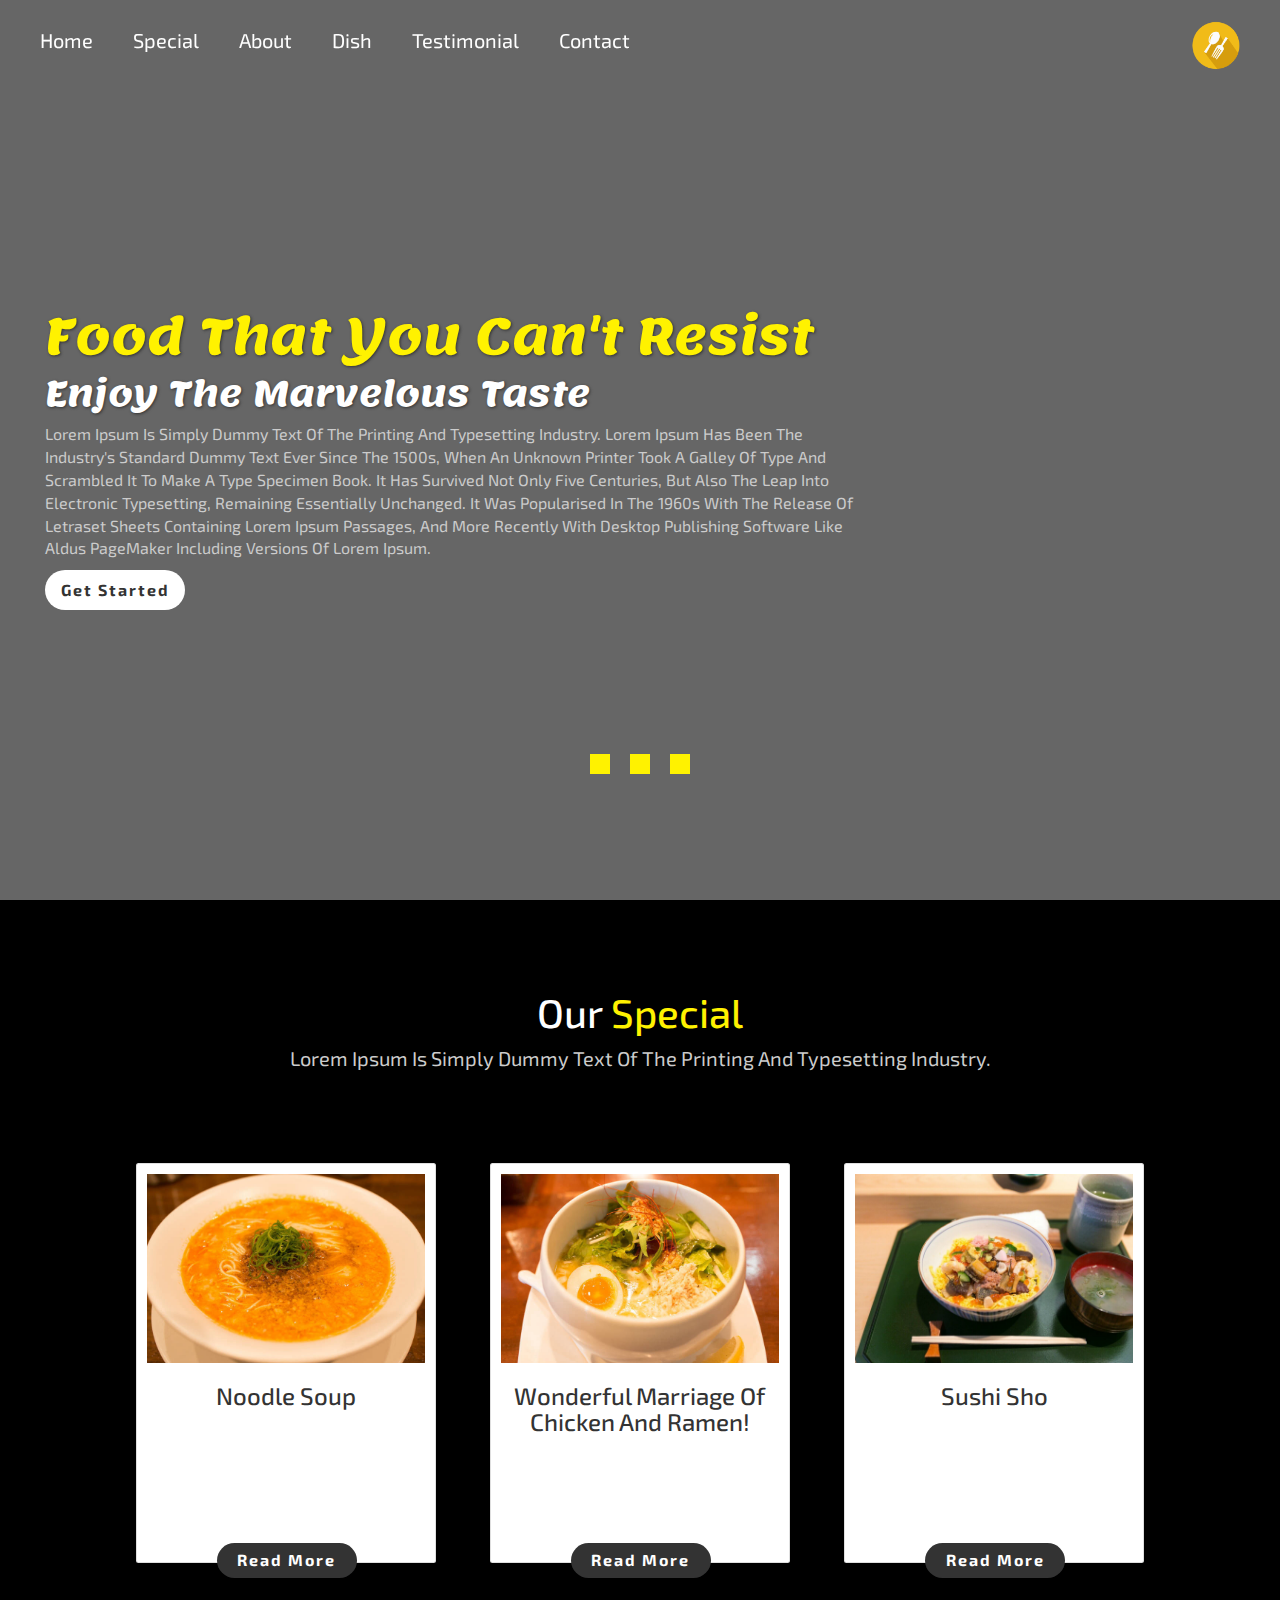
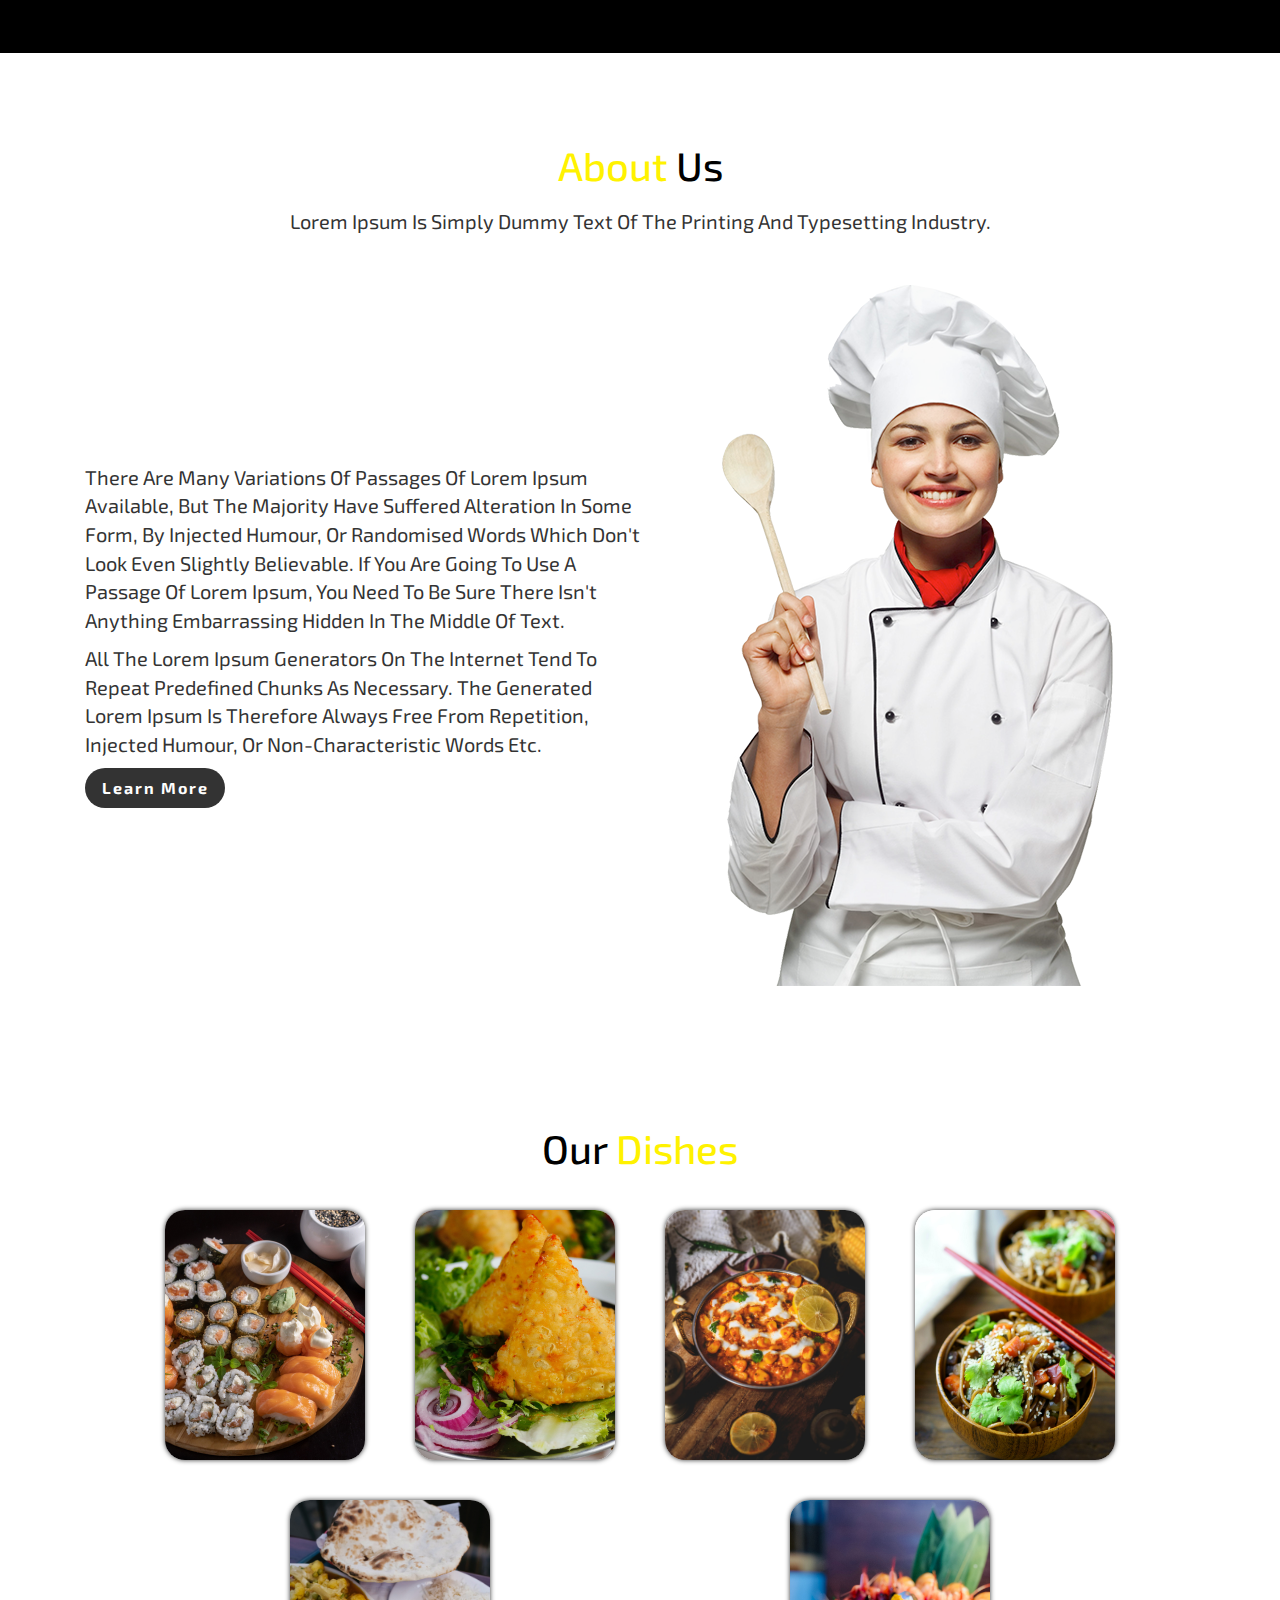
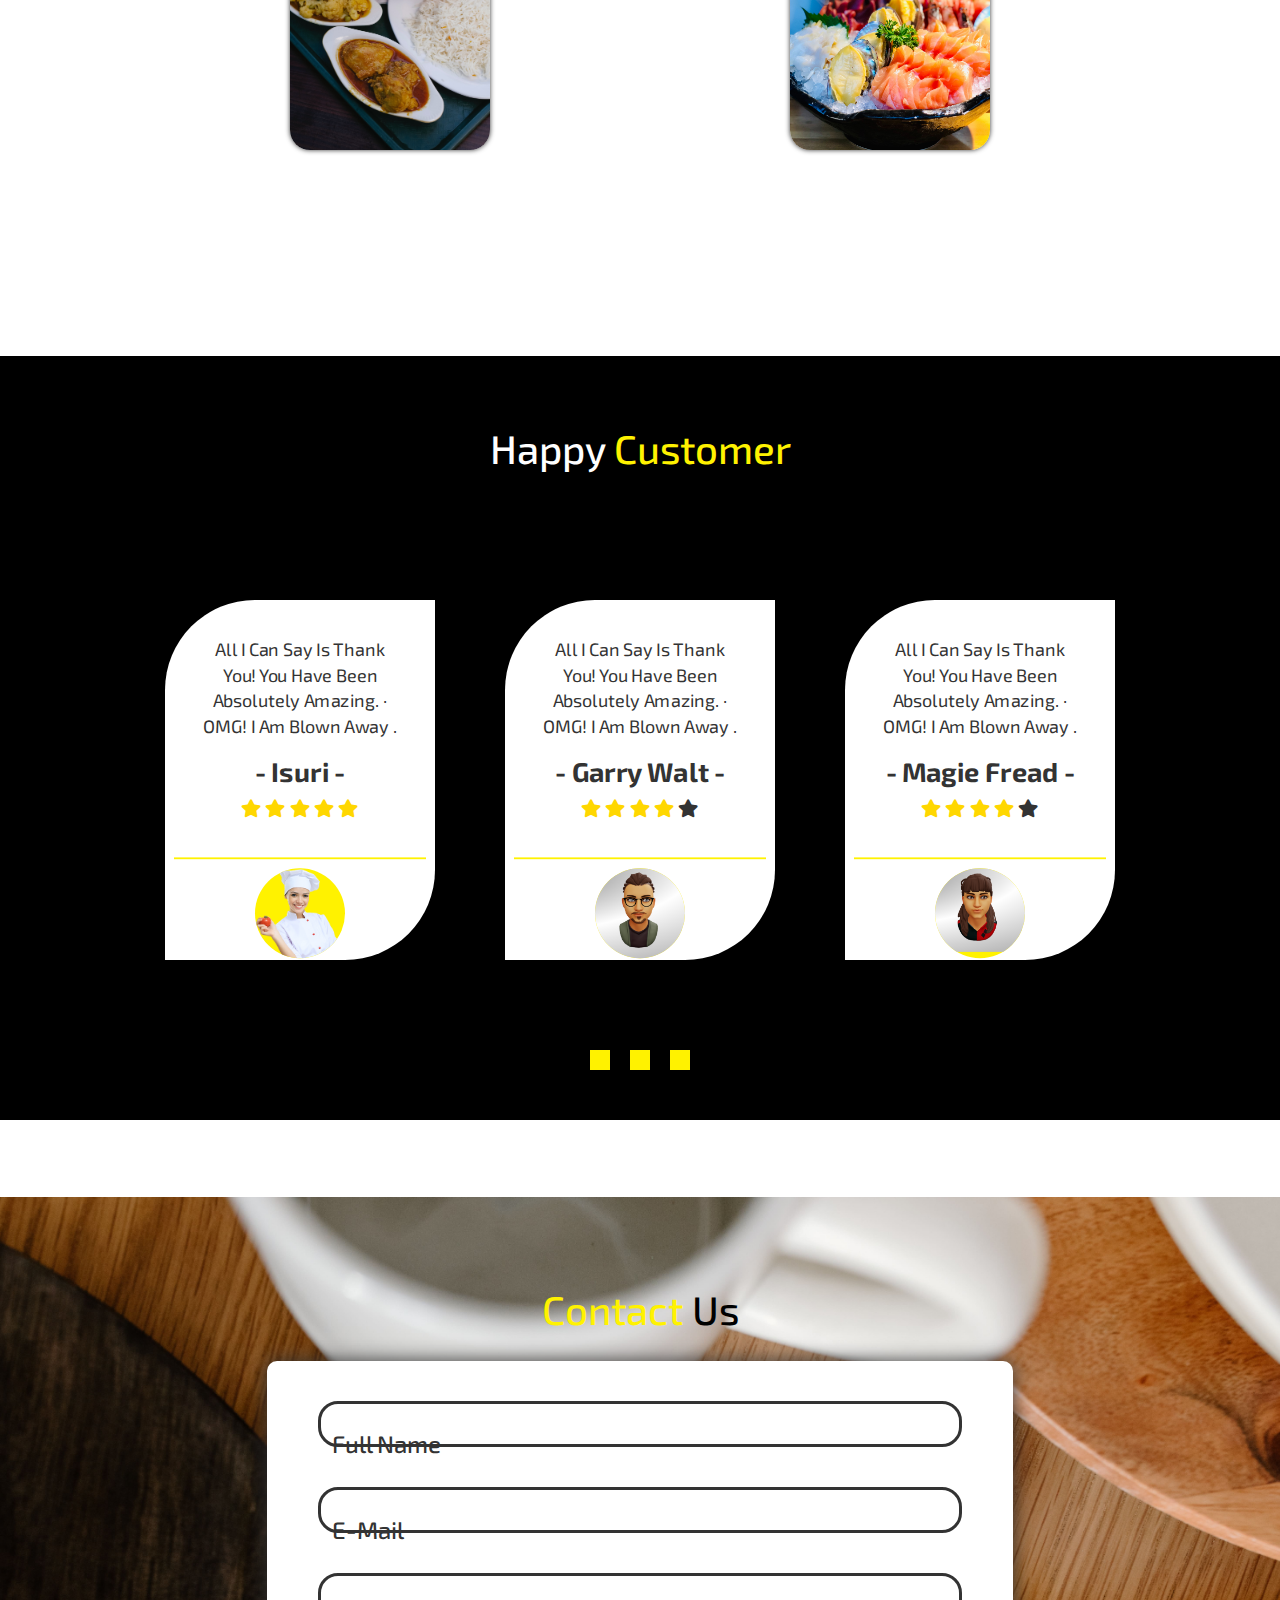
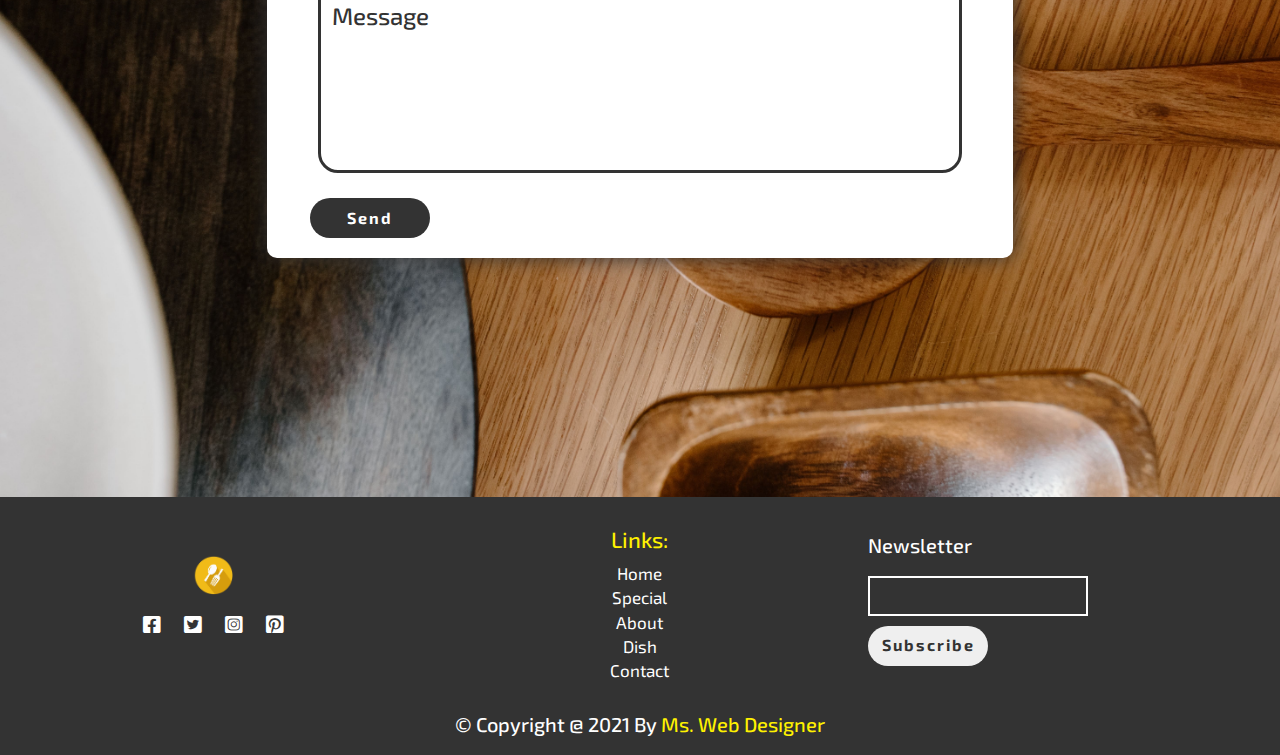
==== index.html @ ed1f3de1 "initial commit" ====
<!DOCTYPE html>
<html>
    <head>
        <title>Isuri Backers</title>
        <link rel="shortcut icon" type="image/jpg" href="images/favicon.png"/>
        <link href="https://cdnjs.cloudflare.com/ajax/libs/twitter-bootstrap/4.6.0/css/bootstrap.min.css" rel="stylesheet"/>
        <link rel="stylesheet" href="https://cdnjs.cloudflare.com/ajax/libs/font-awesome/5.15.2/css/all.min.css"/>
        <link rel="preconnect" href="https://fonts.gstatic.com">
        <link href="https://fonts.googleapis.com/css2?family=Exo+2&family=Lobster&family=Lemonada&display=swap" rel="stylesheet">
        <link rel="stylesheet" href="https://maxcdn.bootstrapcdn.com/bootstrap/3.4.1/css/bootstrap.min.css">
        <script src="https://ajax.googleapis.com/ajax/libs/jquery/3.5.1/jquery.min.js"></script>
        <script src="https://maxcdn.bootstrapcdn.com/bootstrap/3.4.1/js/bootstrap.min.js"></script>
        <link rel="stylesheet" href="css/style.css">
        <!-- <script src="https://ajax.googleapis.com/ajax/libs/jquery/3.5.1/jquery.min.js"></script> -->

    </head>
    <body>
        <header id="header">
            <nav>
                <ul>
                    <li><a href="#home">Home</a></li>
                    <li><a href="#special">Special</a></li>
                        <li><a href="#about">About</a></li>
                            <li><a href="#dish">Dish</a></li>
                            <li><a href="#testimonial">Testimonial</a></li>
                                <li><a href="#contact">Contact</a></li>
                </ul>
            </nav>
            <div class ="fas fa-hamburger"></div> 
            <a href="#" class="logo"><img src="images/logo.png"></a>
        </header>
        <!-- header section end -->

        <!-- home section start -->
        <section id="home" class="container-fluid">
            <div class="row min-vh-100 align-items-center">
                <div class="col-md-8 ml-md-5 text-md-left text-center content">    
                    <h1>Food that you can't resist</h1>
                    <h2>Enjoy the marvelous taste</h2>
                    <p>Lorem Ipsum is simply dummy text of the printing and typesetting industry. 
                        Lorem Ipsum has been the industry's standard dummy text ever since the 1500s,
                         when an unknown printer took a galley of type and scrambled it to make a type specimen book. 
                         It has survived not only five centuries, but also the leap into electronic typesetting, 
                         remaining essentially unchanged. It was popularised in the 1960s with the release of Letraset 
                         sheets containing Lorem Ipsum passages, and more recently with desktop publishing software like 
                         Aldus PageMaker including versions of Lorem Ipsum.</p>
                    <a href="special"><button>Get Started</button></a>
                </div>

                <!-- video content -->
                    <div class="video-container">
                        <video src="images/vid1.mp4" autoplay loop class="vid vid1"></video> 
                        <video src="images/vid2.mp4" autoplay loop class="vid vid2"></video>
                        <video src="images/vid3.mp4" autoplay loop class="vid vid3"></video>

                    </div>
                    <div class="controls">
                        <div class="dots dot1"></div>
                        <div class="dots dot2"></div>
                        <div class="dots dot3"></div>

                    </div>
                <!-- video content end -->

            </div>
        </section>
        <!-- home section end -->

        <!-- special card section start -->
        <section id="special" class="container-fluid">
            <div class="heading text-center">
                <h1>Our <span>special</span></h1>
                <p>Lorem Ipsum is simply dummy text of the printing and typesetting industry.</p>
            </div>

            <div class="card-container">
                <div class="card">
                    <img src="images/card1.jpg" alt="">
                    <h3>noodle soup</h3>
                    <div class="spc-btn-style">
                        <a href="#special"><button data-toggle="modal" data-target="#spc-model">read more</button></a>
                    </div>
                    <div style="display: none;">
                        <p>It is a long established fact that a reader will be distracted by the readable content of a page when 
                            looking at its layout...</p>
                            <h4>¥ 800</h4>
                            <h6>1</h6>
                        </div>
                    </div>
                <div class="card">
                    <img src="images/card2.jpg" alt="">
                    <h3>Wonderful Marriage of Chicken and Ramen!</h3>
                    <div class="spc-btn-style">
                        <a href="#special"><button data-toggle="modal" data-target="#spc-model">read more</button></a>
                    </div>
                    <div style="display: none;">
                        <p>It is a long established fact that a reader will be distracted by the readable content of a page when 
                            looking at its layout. </p>
                            <h4>¥ 1000</h4>
                            <h6>2</h6>
                        </div>
                    </div>
                <div class="card">
                    <img src="images/card3.jpg" alt="">
                    <h3>Sushi Sho</h3>
                    <div class="spc-btn-style">
                        <a href="#special"><button data-toggle="modal" data-target="#spc-model">read more</button></a>
                    </div>
                    <div style="display: none;">
                        <p>It is a long established fact that a reader will be distracted by the readable</p>
                        <h4>¥ 900</h4>
                        <h6>3</h6>
                    </div>
                </div>
            </div>
            <div id="spc-model" class="modal fade" role="dialog">
                <div class="modal-dialog">
                    <!-- Modal content-->
                    <div class="modal-content">
                        <!-- <div class="modal-header">
                            <button type="button" class="close" data-dismiss="modal">&times;</button>
                            <h4 class="modal-title">Modal Header</h4>
                        </div> -->
                        <div class="modal-body mod-body">
                                <div class="img-container">
                                    <img src="" alt="">
                                </div>
                                <div class="info-container">
                                    <h6 style="display: none;"></h6>
                                    <h2></h2>
                                    <h4>4.5***** (17 ratings)</h4>
                                    <hr>
                                    <p></p>
                                    <h3></h3>
                                    <button class="btnorder">Order now</button>
                                </div>
                                <div class="cus-review">
                                    <h2>Write your review</h2>
                                    <input id="reviewInput" style="text-transform: none;" type="text" placeholder="Write something about this dish....">
                                    <i class="far fa-paper-plane ico-review"></i>
                                    <div id="myalert">
                                    <!-- alert goes here -->
                                    </div>
                                </div>
                        </div>
                        <div class="modal-footer">
                            <button id="model-button" type="button" class="btn btn-default" data-dismiss="modal">Close</button>
                        </div>
                    </div>
                </div>
            </div>
        </section>

        <!-- special card section end -->

        <!-- about section start -->
            <section id="about" class="container">
                <div class="heading text-center">
                    <h1><span>About</span> us</h1>
                    <p>Lorem Ipsum is simply dummy text of the printing and typesetting industry.</p>
                </div>
    
                <div class="abt-main content">
                <!-- <div class="row min-vh-100">
                    <div class="col-md-6 text-center text-md-left align-self-center content"> -->
                        <div>
                            <p>There are many variations of passages of Lorem Ipsum available, but the majority have suffered alteration in some form, by injected humour, or randomised words which don't look even slightly believable. If you are going to use a passage of Lorem Ipsum, you need to be sure there isn't anything embarrassing hidden in the middle of text.</p>
                            <p>All the Lorem Ipsum generators on the Internet tend to repeat predefined chunks as necessary. The generated Lorem Ipsum is therefore always free from repetition, injected humour, or non-characteristic words etc.</p>
                            <a href="#"><button>Learn more</button></a>
                        </div>
                    <!-- </div> -->
                    <div style="text-align: center;">
                        <img src="images/pic.png" alt="">
                    </div>
                <!-- </div> -->
</div>
                

            </section>
        <!-- about section end -->

<!-- dish section starts  -->

<section id="dish" class="container">

    <div class="heading text-center">
        <h1>our <span>dishes</span></h1>
    </div>

    <div class="box-container">

        <div class="box">
            <img src="images/dish1.jpg" alt="">
            <div class="info">
                <h3>Sushi</h3>
                <p>If you’re looking for tasty and inexpensive Japanese cuisine, this sushi is one of the most popular conveyor belt.</p>
                <a href="#"><button>view</button></a>
            </div>
        </div>

        <div class="box">
            <img src="images/dish2.jpg" alt="">
            <div class="info">
                <h3>dish2</h3>
                <p>Lorem ipsum dolor sit amet consectetur, adipisicing elit. Quisquam, nihil.</p>
                <a href="#"><button>view</button></a>
            </div>
        </div>

        <div class="box">
            <img src="images/dish3.jpg" alt="">
            <div class="info">
                <h3>dish3</h3>
                <p>Lorem ipsum dolor sit amet consectetur, adipisicing elit. Quisquam, nihil.</p>
                <a href="#"><button>view</button></a>
            </div>
        </div>

        <div class="box">
            <img src="images/dish4.jpg" alt="">
            <div class="info">
                <h3>dish4</h3>
                <p>Lorem ipsum dolor sit amet consectetur, adipisicing elit. Quisquam, nihil.</p>
                <a href="#"><button>view</button></a>
            </div>
        </div>

        <div class="box">
            <img src="images/dish5.jpg" alt="">
            <div class="info">
                <h3>dish5</h3>
                <p>Lorem ipsum dolor sit amet consectetur, adipisicing elit. Quisquam, nihil.</p>
                <a href="#"><button>view</button></a>
            </div>
        </div>

        <div class="box">
            <img src="images/dish6.jpg" alt="">
            <div class="info">
                <h3>dish6</h3>
                <p>Lorem ipsum dolor sit amet consectetur, adipisicing elit. Quisquam, nihil.</p>
                <a href="#"><button>view</button></a>
            </div>
        </div>

    </div>

</section>

<!-- dish section ends  -->


<!-- testimonial section start -->

<section id="testimonial">
    <div class="heading text-center">
        <h1>Happy <span>customer</span></h1>
    </div>
<div class="testi-all">
    <div class="testi-container">
            <div class= "testi-card">
                <div class="testi-info">
                    <div class="testi-text-area">
                        <p>
                         All I can say is Thank you! You have been absolutely amazing. · OMG! I am blown away .
                        </p>
                        <h2><strong>- Isuri -</strong></h2>
                        <p>
                            <i class="fa fa-star star-clr"></i>
                            <i class="fa fa-star star-clr"></i>
                            <i class="fa fa-star star-clr"></i>
                            <i class="fa fa-star star-clr"></i>
                            <i class="fa fa-star star-clr"></i>
                           </p>
                    </div>
                    <div class="testi-img-area">
                        <img src="images/cus1.png" alt="">
                    </div>
                </div>
            </div>
            <div class= "testi-card">
                <div class="testi-info">
                    <div class="testi-text-area">
                        <p>
                         All I can say is Thank you! You have been absolutely amazing. · OMG! I am blown away .
                        </p>
                        <h2><strong>- Garry Walt -</strong></h2>
                        <p>
                            <i class="fa fa-star star-clr"></i>
                            <i class="fa fa-star star-clr"></i>
                            <i class="fa fa-star star-clr"></i>
                            <i class="fa fa-star star-clr"></i>
                            <i class="fa fa-star"></i>
                           </p>
                    </div>
                    <div class="testi-img-area">
                        <img src="images/cus2.PNG" alt="">
                    </div>
                </div>
            </div>
            <div class= "testi-card">
                <div class="testi-info">
                    <div class="testi-text-area">
                        <p>
                         All I can say is Thank you! You have been absolutely amazing. · OMG! I am blown away .
                        </p>
                        <h2><strong>- Magie Fread -</strong></h2>
                        <p>
                            <i class="fa fa-star star-clr"></i>
                            <i class="fa fa-star star-clr"></i>
                            <i class="fa fa-star star-clr"></i>
                            <i class="fa fa-star star-clr"></i>
                            <i class="fa fa-star"></i>
                           </p>
                    </div>
                    <div class="testi-img-area">
                        <img src="images/cus3.PNG" alt="">
                    </div>
                </div>
            </div>
    </div>
    <div class="testi-controls">
        <div class="sqrs sqr1"></div>
        <div class="sqrs sqr2"></div>
        <div class="sqrs sqr3"></div>
    </div>
</div>
    

</section>
<!-- testimonial section end -->


<!-- contact section start -->
    <section id="contact" class="container-fluid">

        <div class="heading text-center">
            <h1><span>contact</span> us</h1>
        </div>

        <div class="row justify-content-center">

            <form action="https://postmail.invotes.com/send" method="post" id="email_form" class="col-md-7">

                <div class="inputBox">
                    <input id = "temp_sub" type="text" name="" required>
                    <h3>full name</h3>
                    
                    <input id="subject" type="hidden" name="subject" value = "" required>
                </div>

                <div class="inputBox">
                    <input type="email" name="extra_email" required>
                    <h3>e-mail</h3>
                </div>

                <div class="inputBox">
                    <textarea required name="text" id="" cols="30" rows="10"></textarea>
                    <h3>message</h3>
                </div>
                <input type="hidden" name="access_token" value="bulcgaldsks36fh5kym47iv6" />
                <input type="hidden" name="success_url"  value="http://127.0.0.1:5500/index.html#home" />
                <input type="hidden" name="error_url" value="https://www.google.com" />

                <input id="submit_form" type="submit" value="Send"/>

            </form>

        </div>

    </section>
<!-- contact section end -->

<!-- footer section starts  -->

<section id="footer" class="container-fluid">

    <div class="row align-items-center">
    
    <div class="col-md-4 brand">
    
    <a href="#" class="logo"><img src="images/logo.png" alt=""></a>
    
    <div class="icons">
        <a href="#" class="fab fa-facebook-square"></a>
        <a href="#" class="fab fa-twitter-square"></a>
        <a href="#" class="fab fa-instagram-square"></a>
        <a href="#" class="fab fa-pinterest-square"></a>
    </div>
    
    </div>
    
    <div class="col-md-4 footer-links">
    <h3>links:</h3>
    <a href="#home">home</a>
    <a href="#special">special</a>
    <a href="#about">about</a>
    <a href="#dish">dish</a>
    <a href="#contact">contact</a>
    </div>
    
    <div class="col-md-4 text-center text-md-left letter">
    <h2>newsletter</h2>
    <input type="text"><br>
    <input type="submit" value="subscribe">
    </div>
    
    </div>
    
    <h1>&copy; copyright @ 2021 by <span>ms. web designer</span></h1>
    
    </section>
    
    <!-- footer section ends  -->
<script src="./js/script.js"></script>
        <!-- <script src=""> -->
    </body>
</html>
---- css/style.css ----
*{
  margin: 0; padding: 0;
  box-sizing: border-box;
  font-family: 'Exo 2', sans-serif;
  /* font-family: 'Lobster', cursive; */
  text-transform: capitalize;
  transition: all .2s linear;
}

html{
  font-size: 62.5%;
  scroll-behavior: smooth;
}

body{
  overflow-x: hidden;
}

#header{
  width: 100%;
  position: fixed;
  top: 0; left: 0;
  display: flex;
  align-items: center;
  justify-content: space-between;
  padding: 2rem 4rem;
  z-index: 1000;  
  
}

#header .fa-hamburger{
  font-size: 4rem;
  z-index: 10000;
  color:#FFF200;
  cursor: pointer;
  display: none;

}

#header .logo img{
      /* width: 100px; */
      height: 5rem;
}

#header nav ul{
  
      display: flex;
      align-items: center;
      justify-content: space-around;
      list-style: none;
}

#header nav ul li{
  margin-right: 4rem;
}
#header nav ul li a{
  color: white;
  font-size: 2rem;
}
#header nav ul li a:hover{
  color: #FFF200;
  text-decoration: none;
}
.header-active {
  background-color: #333;
  height: 6rem;
  box-shadow: 2rem 0 .5rem #000;
}

.header-active nav ul{
  margin: 0;
}

#home {
  background: gradient(linear, left bottom, left top, from(rgba(0, 0, 0, 0.6)), to(rgba(0, 0, 0, 0.6)));
  background: linear-gradient(0deg, rgba(0, 0, 0, 0.6), rgba(0, 0, 0, 0.6));
  position: relative;
}

#home .content h1 {
  font-size: 5rem;
  font-family: 'lemonada',sans-serif;
  font-weight: bolder;
  text-shadow: .1rem .1rem .3rem #333;
  color: #FFF200;
}

#home .content h2 {
  font-size: 3.5rem;
  font-family: 'lemonada',sans-serif;
  font-weight: bolder;
  text-shadow: .1rem .1rem .3rem #333;
  color: #fff;
  margin: 1rem 0;
}

#home .content p {
  font-size: 1.6rem;
  color: #ccc;
}

#home .content button {
  outline: none;
  border: none;
  border-radius: 5rem;
  color: #333;
  font-size: 1.6rem;
  font-weight: bold;
  text-transform: capitalize;
  letter-spacing: .2rem;
  cursor: pointer;
  position: relative;
  z-index: 1;
  overflow: hidden;
  height: 4rem;
  width: 14rem;
  background: #fff;
}

#home .content button::before {
  content: '';
  position: absolute;
  top: 0;
  left: 0;
  background: #FFF200;
  height: 100%;
  width: 0%;
  /* -webkit-transition: .2s; */
  transition: .2s;
  z-index: -1;
}

#home .content button:hover::before {
  width: 100%;
}

.fa-times{
  transform:skew(-180deg) rotate(-180deg) 
}
.video-container{
  position: absolute;
  top: 0; left: 0;
  width: 100%;
  height: 100vh;
  z-index: -1;
}
  .video-container .vid{
      position: absolute;
      width: 100%;
      height: 100vh;
      object-fit: cover;
      display: none;
  }
  .video-container .vid1{
      display: block;
  }
.controls{
  position: absolute;
  bottom: 14%; left: 50%;
  transform: translateX(-50%);
  display: flex;   
}
.controls .dots{
  width: 2rem;
  height: 2rem;
  cursor: pointer;
  background-color: #FFF200;
  margin: 0 1rem;
}
.controls .dots:hover{
  background-color: #fff;
}

#special{
  background-color: black;
  min-height: 100v;

}

#special .heading{
  font-size: 4rem;
  color: #000;
  padding-top: 7rem;
  margin-bottom: 2rem;
}
.heading h1{
  color: #fff;
  font-size: 4rem;
}
.heading span{
  color: #FFF200;
}

#special .heading p{
  color: #ccc;
  font-size: 2rem;
}
.container-fluid .card-container{
  width: 85%;
  margin: 7rem auto;
  display: flex;
  align-items: center;
  justify-content: space-around;
  flex-wrap: wrap;
}

.container-fluid .card-container .card{
  height: 40rem;
  width: 30rem;
  background: #fff;
  padding: 1rem;
  margin: 2rem;
  text-align: center;
}

.container-fluid .card-container .card .spc-btn-style{
  position: absolute;
  bottom: -1.6rem;
  left: 8rem;
}

.card-container .card img{
  height: 50%;
  width: 100%;
  object-fit: cover;
}

#special .card-container .card p {
  font-size: 1.4rem;
  margin: 2rem 0;
  display: none;
}

#special .card-container .card button {
  outline: none;
  border: none;
  border-radius: 5rem;
  color: #333;
  font-size: 1.6rem;
  font-weight: bold;
  text-transform: capitalize;
  letter-spacing: .2rem;
  cursor: pointer;
  position: relative;
  z-index: 1;
  overflow: hidden;
  height: 3.5rem;
  width: 14rem;
  background: #333;
  color: #fff;
}

#special .card-container .card button::before {
  content: '';
  position: absolute;
  top: 0;
  left: 0;
  background: #FFF200;
  height: 100%;
  width: 0%;
  -webkit-transition: .2s;
  transition: .2s;
  z-index: -1;
}

#special .card-container .card button:hover::before {
  width: 100%;
}

#special .card-container .card button:hover {
  color: #333;
}

#special .card-container .card:hover {
  transform: scale(.9);
}
/* about section */
 

  #about .heading h1 {
  font-size: 4rem;
  color: #000;
  padding-top: 7rem;
  margin-bottom: 2rem;
}

 #about .heading h1 span {
  color: #FFF200; 
}

#about .content {
  margin: 5rem auto;
}

#about .heading p {
  font-size: 2rem;
}

#about .abt-main{
  display: grid;
  grid-template-columns: repeat(auto-fit,minmax(48rem,1fr));
  align-items: center;
}
#about .content p {
  font-size: 2rem;
}


#about .content button {
  outline: none;
  border: none;
  border-radius: 5rem;
  color: #333;
  font-size: 1.6rem;
  font-weight: bold;
  text-transform: capitalize;
  letter-spacing: .2rem;
  cursor: pointer;
  position: relative;
  z-index: 1;
  overflow: hidden;
  height: 4rem;
  width: 14rem;
  background: #333;
  color: #fff;
}

#about .content button::before {
  content: '';
  position: absolute;
  top: 0;
  left: 0;
  background: #FFF200;
  height: 100%;
  width: 0%;
  -webkit-transition: .2s;
  transition: .2s;
  z-index: -1;
}

#about .content button:hover::before {
  width: 100%;
}

#about .content button:hover {
  color: #333;
}

#about .image img {
    width: 30vw;
  }
/* dish section */
#dish {
  min-height: 100vh;
  width: 100vw;
}

#dish .heading h1 {
  font-size: 4rem;
  color: #000;
  padding-top: 7rem;
  margin-bottom: 2rem;
}

#dish .box-container{
  display: flex;
  align-items: center;
  justify-content: space-around;
  flex-wrap: wrap;
  margin: 1rem auto;
  width: 90%;
}
#dish .box-container .box{
  height: 25rem;
  width: 20rem;
  border-radius: 2rem;
  margin: 2rem;
  cursor: pointer; 
  overflow: hidden;
  position: relative;
  box-shadow: 0 0 .5rem #333;
}


#dish .box-container .box .info{
  position: absolute;
  top: 0; left: 0;
  height: 100%;
  width: 100%;
  background-color: rgba(51, 51, 51, 0.6);
  text-align: center;
  display: flex;
  align-items: center;
  justify-content: center;
  flex-flow: column;
  color: #fff;
  transform: scale(0);
}

#dish .box-container .box img{
  width: 100%;
  height: 100%;
  object-fit: cover;
}


#dish .heading h1 span {
  color: #FFF200;
}

#dish .box-container .box .info h3{
  font-size: 3rem;
}

#dish .box-container .box .info p{
  font-size: 1.3rem;
  border-top: .2rem solid #FFF200;
  border-bottom: .2rem solid #FFF200;
  margin: 1rem 2rem;
}

#dish .box-container .box .info button {
  outline: none;
  border: none;
  border-radius: 5rem;
  color: #333;
  font-size: 1.6rem;
  font-weight: bold;
  text-transform: capitalize;
  letter-spacing: .2rem;
  cursor: pointer;
  position: relative;
  z-index: 1;
  overflow: hidden;
  height: 4rem;
  width: 14rem;
}

#dish .box-container .box .info button::before {
  content: '';
  position: absolute;
  top: 0;
  left: 0;
  background: #FFF200;
  height: 100%;
  width: 0%;
  -webkit-transition: .2s;
  transition: .2s;
  z-index: -1;
}

#dish .box-container .box .info button:hover::before {
  width: 100%;
}
#dish .box-container .box:hover .info{
    transform: scale(1);
}

#testimonial{
  margin-bottom: 6%;
  background-color: black;
}

#testimonial .heading h1{
  font-size: 4rem;
  color: #fff;
  padding-top: 7rem;
  margin-bottom: 2rem;
}
#testimonial .testi-all {
  display: grid;
}

#testimonial .testi-container{
  /* width: 85%; */
  margin: 7rem auto 0 auto;
  display: flex;
  align-items: center;
  justify-content: space-around;
  flex-wrap: wrap;
}

#testimonial .testi-container .testi-card{
  height: 40rem;
  width: 30rem;
  background: #fff;
  padding: 1rem;
  margin: 2rem;
  text-align: center;
  border-radius: 10rem 0 10rem 0;
  transform: scale(.9);
}

#testimonial .testi-container .testi-card .testi-text-area{
  padding: 3rem;
  display: block;
  font-size: 2rem;
  border-bottom: 0.2rem solid #fff200;
  margin: 0 auto 1rem auto;
}

#testimonial .testi-container .testi-card .testi-img-area{
  width: 100px;
  height: 100px;
  display: block;
  overflow: hidden;
  border-radius: 50%;
  margin: auto ;
  background-color: #fff200;
}

#testimonial .testi-controls{
  margin: 5rem auto;
  display: flex;
}

#testimonial .testi-controls .sqrs{
  margin: auto 1rem;
  background-color: #fff200;
  cursor: pointer;
  width: 2rem;
  height: 2rem;

}


#testimonial .testi-container .testi-card img{
  /* height: 50%; */
  width: 100%;
 object-fit: cover;
}

#testimonial .testi-container .testi-card .testi-info{
  object-fit: cover;
 } 
 #testimonial .testi-container .testi-card .testi-info .testi-text-area .star-clr{
  color: gold;
 }

  #testimonial .testi-container .testi-card:hover{
    transform: scale(1);
    /* transform: ; */
  }

  #contact form .inputBox input:focus ~ h3,
  #contact form .inputBox input:valid ~ h3, #contact form .inputBox textarea:focus ~ h3,
  #contact form .inputBox textarea:valid ~ h3 {
      font-size: 1.6rem;
      left: 6%;
      top: -.5rem;
      color: #ff3300;
}

#contact{
  min-height: 100vh;
  width: 100vw;
  background: url('../images/back.jpg');
  background-size: cover;
  background-position: center;
}

#contact .heading h1 {
  font-size: 4rem;
  color: #000;
  padding-top: 7rem;
  margin-bottom: 2rem;
}

#contact .heading h1 span {
  color: #FFF200;
}

#contact form{
    background-color: #fff;
    padding-top: 2rem;
    margin: 1rem 2rem;
    border-radius: 1rem;
    box-shadow: 0 0 2rem #333;

}

#contact form .inputBox{ 
  position: relative;
  text-align: center;
}

#contact form .inputBox input[type="text"],[type="email"] {
  outline: none;
  border: 0.3rem solid #333;
  border-radius: 2rem;
  margin: 2rem;
  padding: 2rem 1rem;
  background: none;
  height: 4rem;
  width: 90%;
  font-size: 2rem;
}

#contact form .inputBox textarea{ 
  outline: none;
  border: .3rem solid #333;
  border-radius: 2rem;
  margin: 2rem;
  padding: 2rem 1rem;
  background: none;
  height: 4rem;
  width: 90%;
  font-size: 2rem;
  padding: 1rem;
  resize: none;
  height: 20rem;
}
#contact form .inputBox h3{
    position: absolute;
    top: 3rem; left: 7%;  
}

#contact form input[type="submit"] {
  outline: none;
  border: none;
  border-radius: 5rem;
  color: #333;
  font-size: 1.6rem;
  font-weight: bold;
  text-transform: capitalize;
  letter-spacing: .2rem;
  cursor: pointer;
  position: relative;
  z-index: 1;
  overflow: hidden;
  height: 4rem;
  width: 12rem;
  margin-bottom: 2rem;
  margin-left: 4%;
  background: #333;
  color: #fff;
}

#contact form input[type="submit"]::before {
  content: '';
  position: absolute;
  top: 0;
  left: 0;
  background: #FFF200;
  height: 100%;
  width: 0%;
  transition: .2s;
  z-index: -1;
}

#contact form input[type="submit"]:hover::before {
  width: 100%;
}

#contact form input[type="submit"]:hover {
  color: #333;
  background: #FFF200;
}

#footer {
  background: #333;
}

#footer h1 {
  font-size: 2rem;
  margin: 0;
  padding: 2rem 0;
  text-align: center;
  color: #fff;
}

#footer h1 span {
  color: #FFF200;
}

#footer .brand {
  text-align: center;
  margin-top: 2rem;
}

#footer .brand .logo img {
  height: 4rem;
}

#footer .brand .icons a {
  font-size: 2rem;
  margin: 2rem 1rem;
  color: #fff;
}

#footer .brand .icons a:hover {
  color: #FFF200;
}

#footer .footer-links {
  text-align: center;
  display: -webkit-box;
  display: -ms-flexbox;
  display: flex;
  box-orient: vertical;
  box-direction: normal;;
  flex-flow: column;
  margin: 1rem 0;
}

#footer .footer-links h3 {
  font-size: 2.2rem;
  color: #FFF200;
}

#footer .footer-links a {
  color: #fff;
  font-size: 1.7rem;
}

#footer .letter h2 {
  font-size: 2rem;
  margin: 2rem 0;
  color: #fff;
}

#footer .letter input[type="text"] {
  border: .2rem solid #fff;
  outline: none;
  background: none;
  height: 4rem;
  width: 22rem;
  padding: 0 1rem;
  font-size: 1.3rem;
  color: #fff;
}

#footer .letter input[type="submit"] {
  outline: none;
  border: none;
  border-radius: 5rem;
  color: #333;
  font-size: 1.6rem;
  font-weight: bold;
  text-transform: capitalize;
  letter-spacing: .2rem;
  cursor: pointer;
  position: relative;
  z-index: 1;
  overflow: hidden;
  height: 4rem;
  width: 12rem;
  margin: 1rem 0;
}

#footer .letter input[type="submit"]::before {
  content: '';
  position: absolute;
  top: 0;
  left: 0;
  background: #FFF200;
  height: 100%;
  width: 0%;
  transition: .2s;
  transition: .2s;
  z-index: -1;
}

#footer .letter input[type="submit"]:hover::before {
  width: 100%;
}

#footer .letter input[type="submit"]:hover {
  color: #333;
  background: #FFF200;
}

.fa-times {
  transform: skew(-180deg) rotate(180deg);
}
#spc-model .mod-body{
  padding: 0;
}

#spc-model img{
width: 100%;
}

#spc-model .img-container {
  position: absolute;
}

#spc-model .info-container {
  text-align: left;
  margin: 15rem 2rem 2rem 2rem;
  position: relative;
  padding: 2rem;
  border-radius: 2rem;
  min-height: 28rem;
  background-color: #eee;
}

#spc-model .info-container .btnorder {
  padding: 1rem;
  border: 0;
  background-color: #70a401;
  font-weight: bold;
  width: 100%;
  border-radius: 2rem;
  color: white;
}
#spc-model .info-container .btnorder:hover{
  transform: scale(.9);
  background-color: #4d7101;
}

#spc-model .cus-review {
  padding: 2rem;
}

#spc-model .cus-review input[type="text"] {
  padding: 1rem;
  margin: 0rem;
  font-size: 1.5rem;
  width: 100%;
}

#spc-model .cus-review .ico-review{
      position: absolute;
      right: 3rem;
      font-size: 3rem;
      margin: 1rem;
      opacity: 0.6; 
      cursor: not-allowed;
}
#spc-model .cus-review .alert{
    width: 100%;
    background-color: #70a401;
    /* opacity: .8; */
    padding: 1rem;
    border-radius: 0.6rem;
    color: black;
    font-size: 2.5rem;
    text-align: center;
    margin: 1rem auto;
}

@keyframes mymove {
  50% {
    outline-color: #88172a;
    background-color: #88172a;
  /* transform: scale(.7); */
  }
}

/* media queries */
@media(max-width:768px){
  html{
      font-size: 50%;
  }

  #header .fa-hamburger{
          display: block;
  }
  nav{
      position: fixed;
      top: 0; left: -120%;
      height: 100vh;
      width: 35rem;
      background: #000;
  }
  #header ul{
      flex-flow: column;
      justify-content: center;
      height: 100%;
  }
  li{
      margin:2rem 0;
      
  }
  li a{
      font-size:3.5rem;
      border-radius: 5rem;
  }
  a:hover{
      padding: 1rem 4rem;
      color: #333;
      background: #fcff30;
  }
  .nav-toggle{
      left: 0%;
  }

  #about .image {
      text-align: center;
    }

  #about .image img {
        width: 70vw;
      }

#testimonial .testi-container .testi-card{
  height: 42rem;
  width: 30rem;
  background: #fff;
  padding: 1rem;
  margin: 2rem;
  text-align: center;
  border-radius: 10rem 0 10rem 0;
      }

}
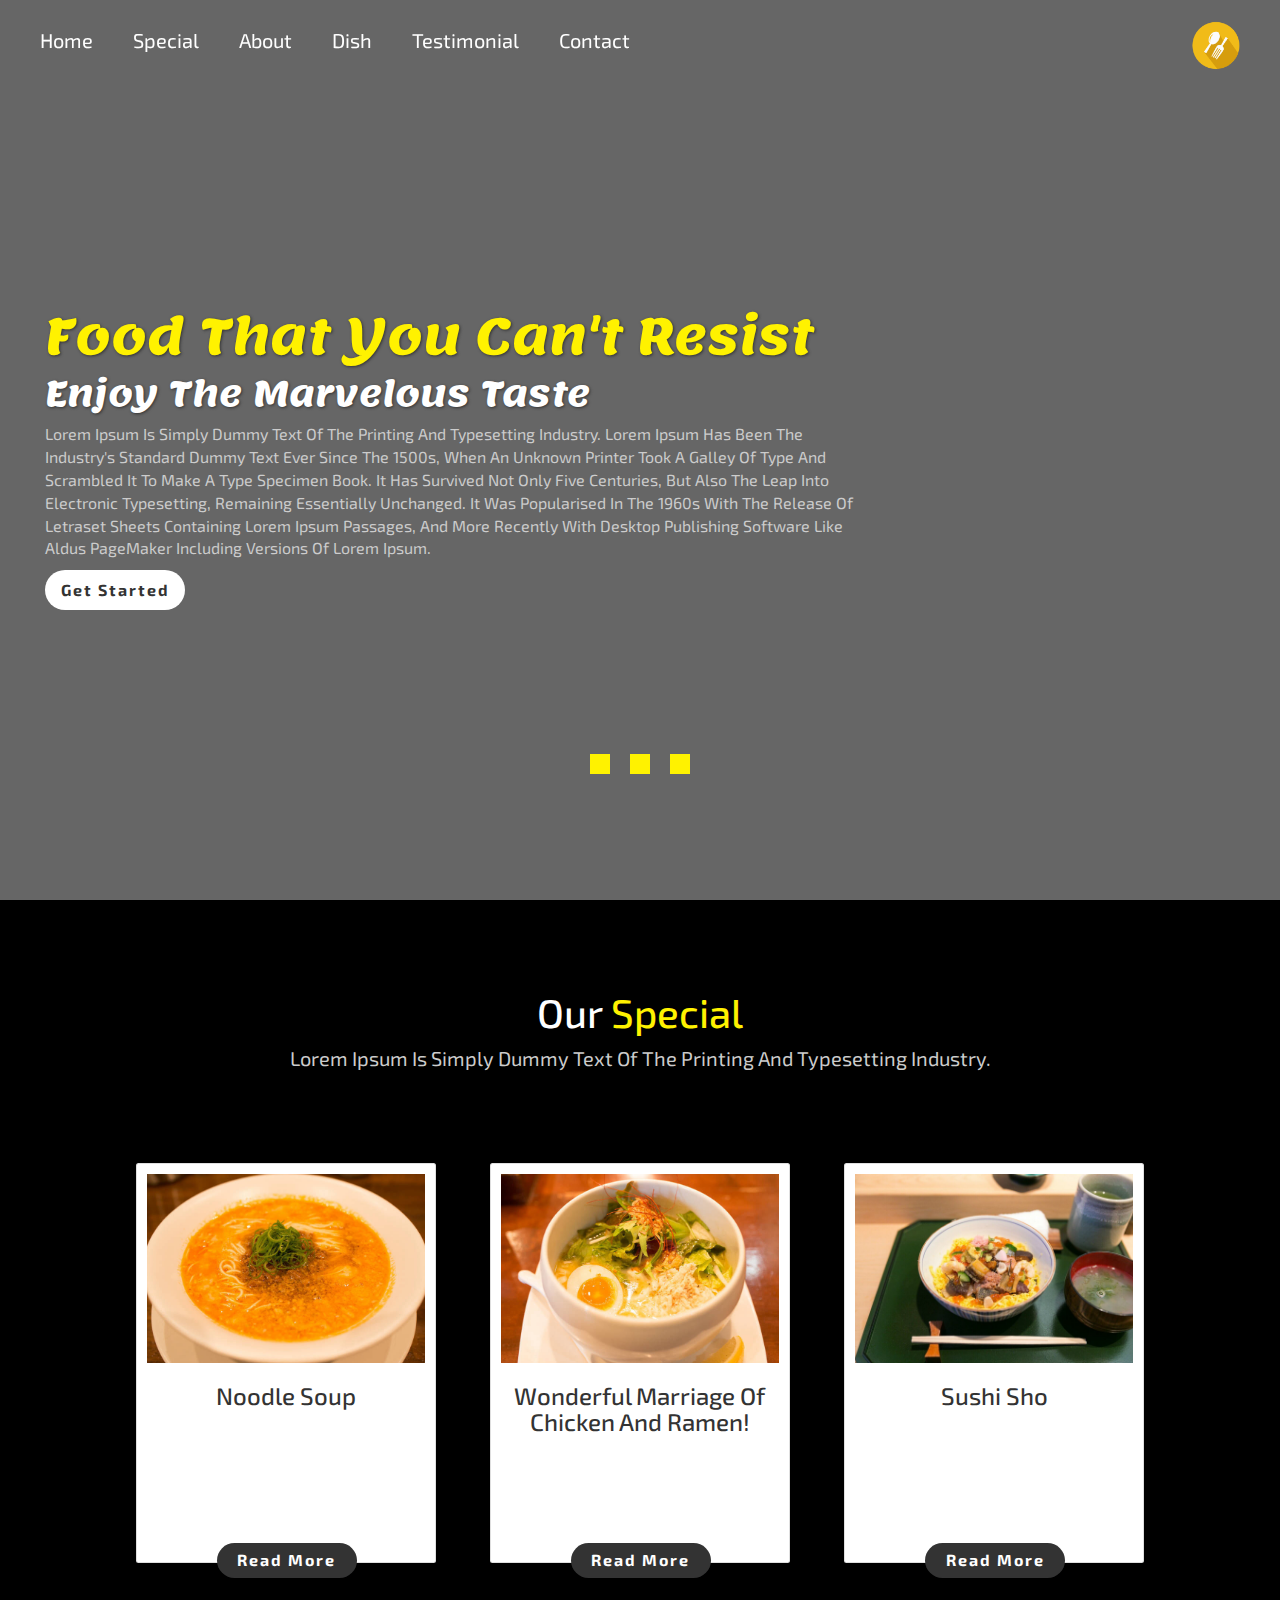
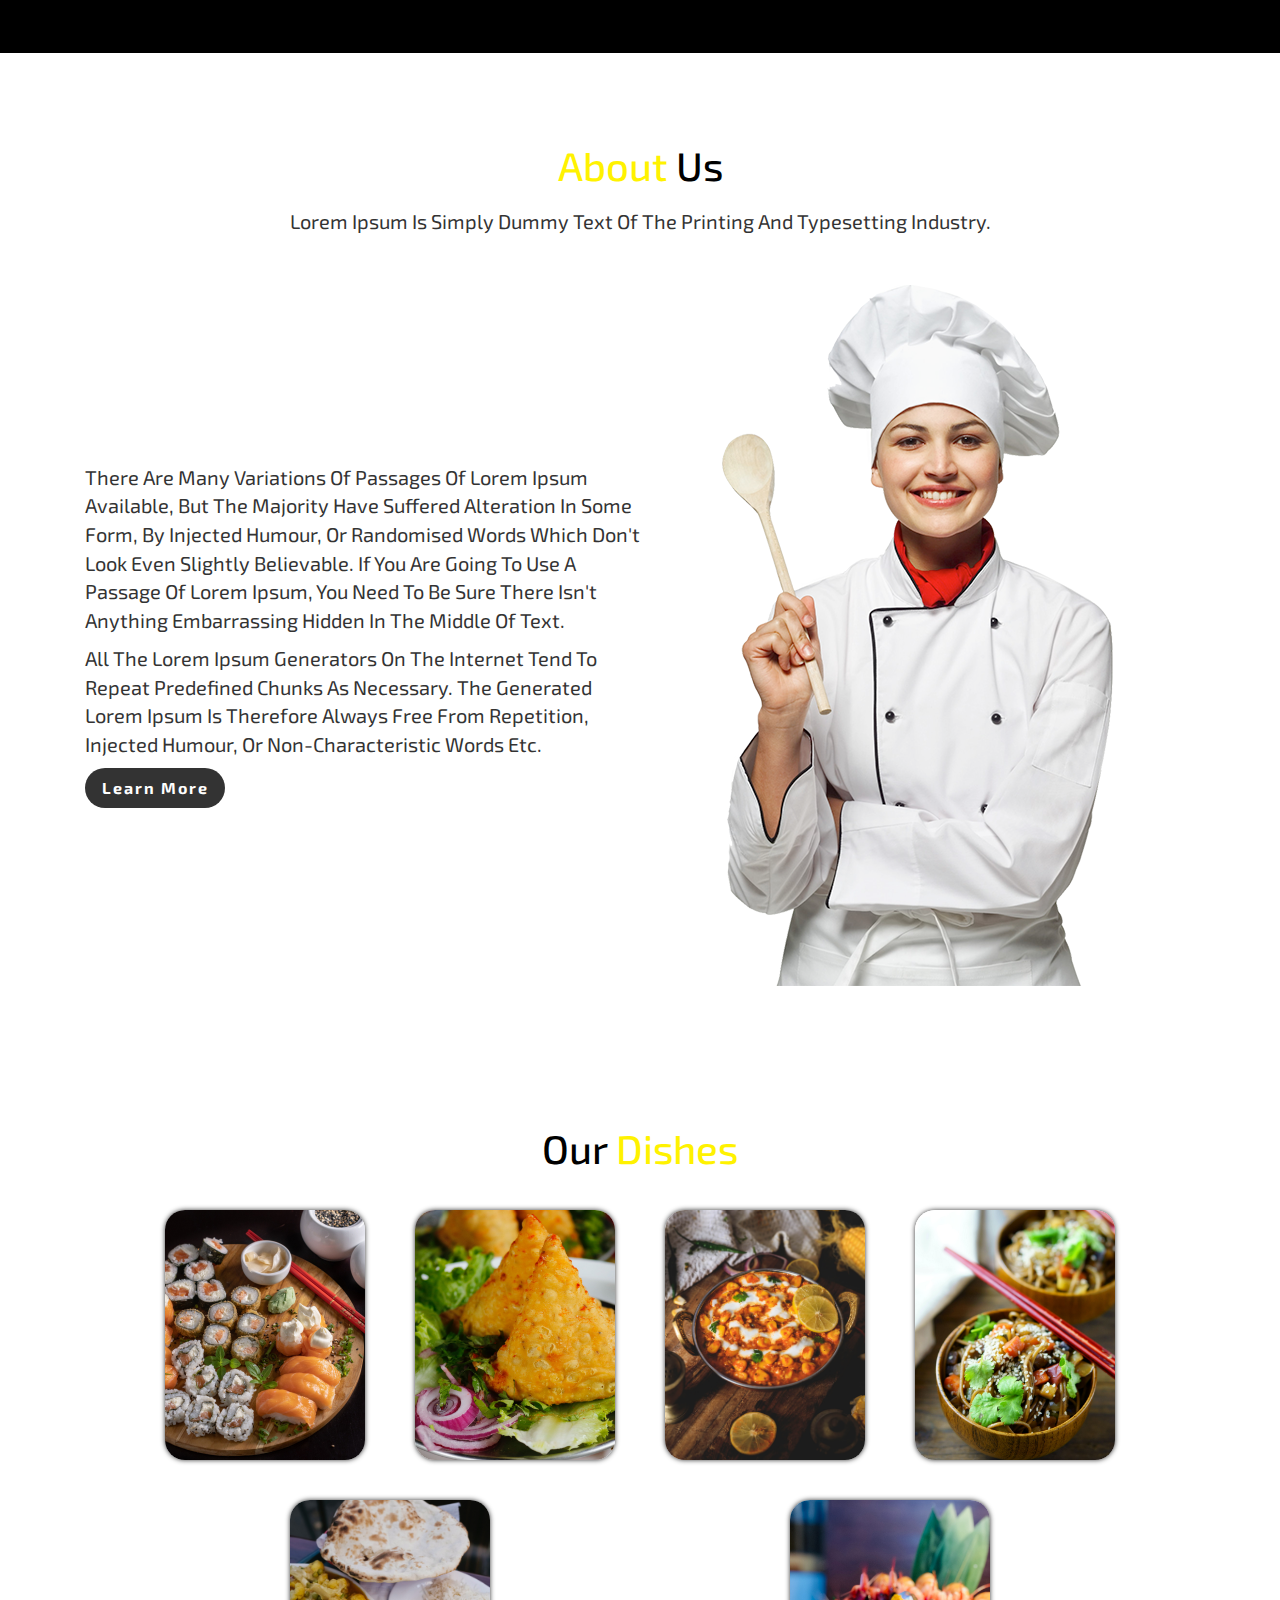
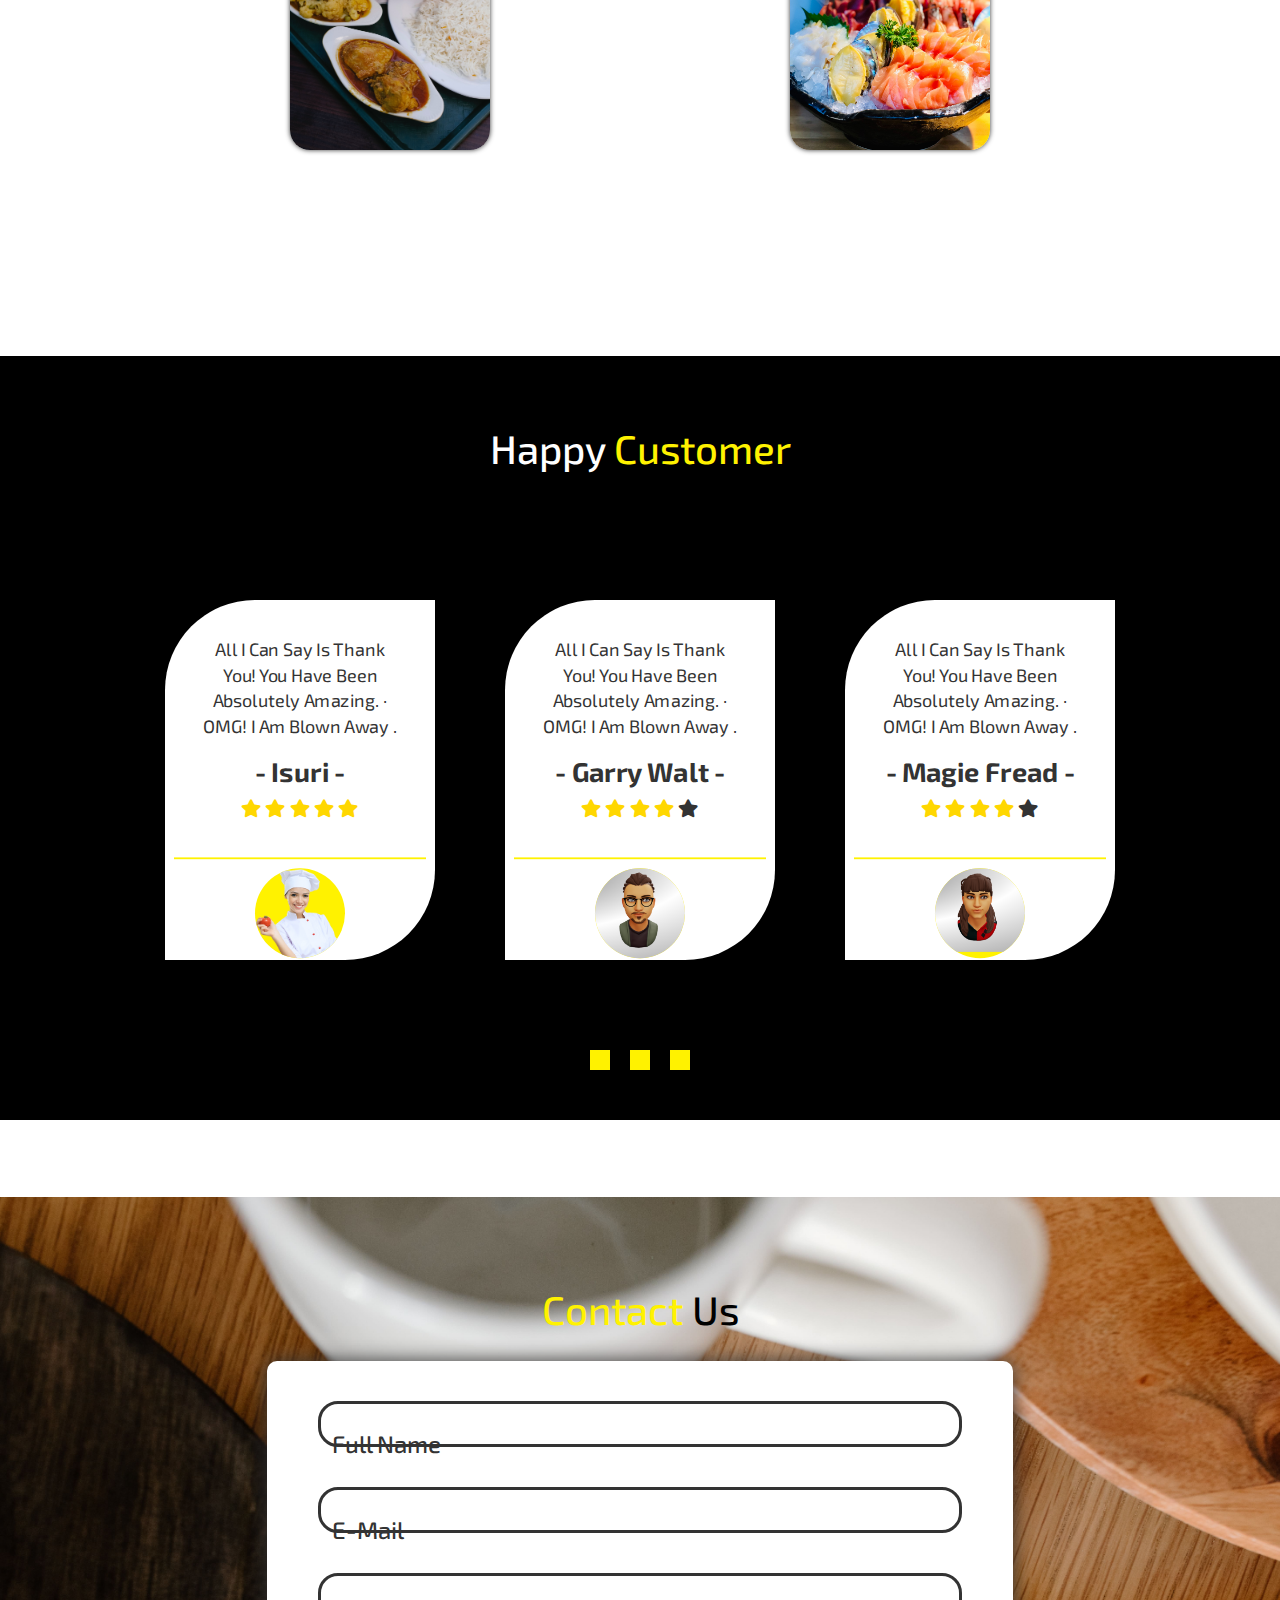
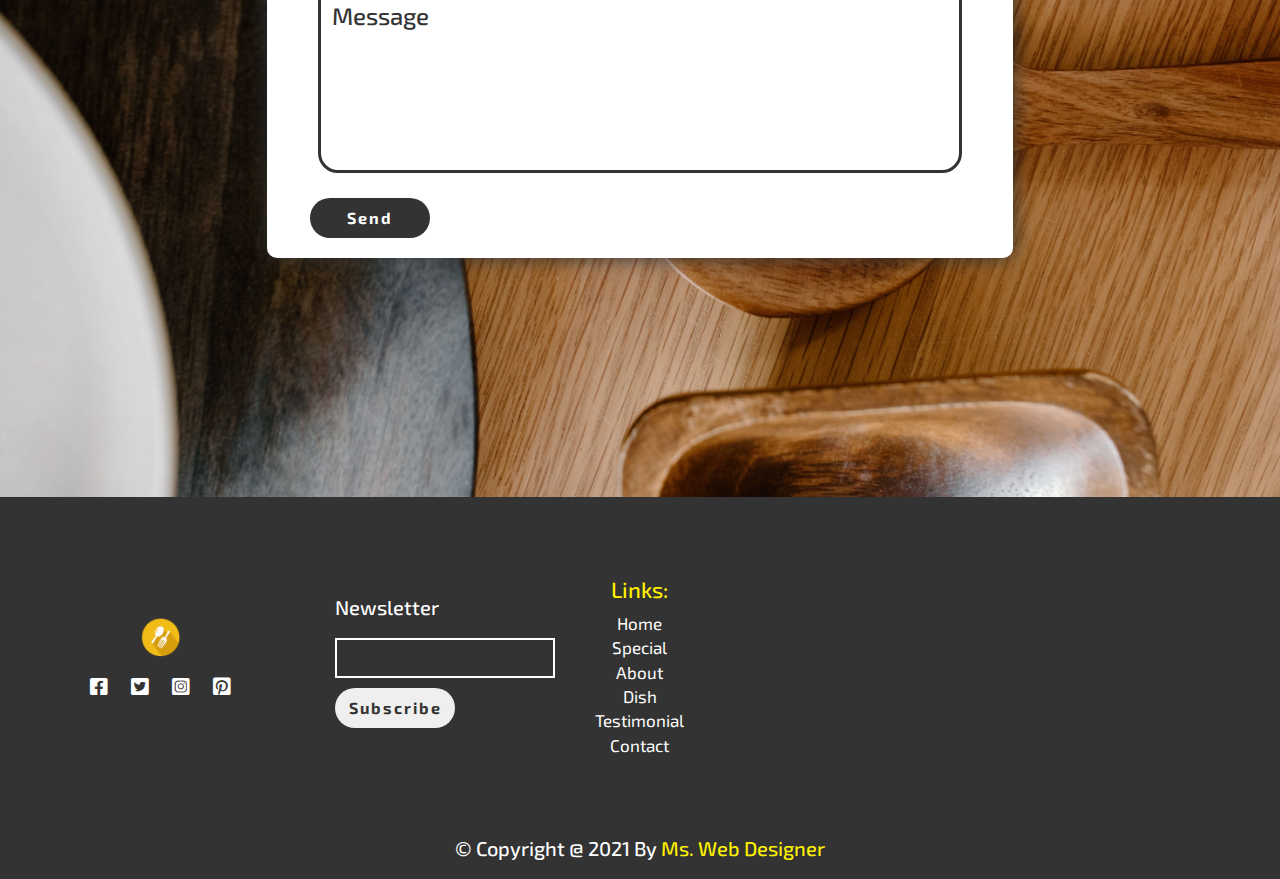
==== commit 3c30829d: "impliment reviews calculations" ====
--- a/index.html
+++ b/index.html
@@ -128,7 +128,10 @@
                                 <div class="info-container">
                                     <h6 style="display: none;"></h6>
                                     <h2></h2>
-                                    <h4>4.5***** (17 ratings)</h4>
+                                    <div style="display: flex;">
+                                        <div><h4>4.5*****</h4></div>
+                                        <div id="ratingCount" style="margin:auto 1.5rem;"><h4></h4></div>
+                                    </div>
                                     <hr>
                                     <p></p>
                                     <h3></h3>
@@ -377,7 +380,7 @@
 
     <div class="row align-items-center">
     
-    <div class="col-md-4 brand">
+    <div class="col-md-3 brand">
     
     <a href="#" class="logo"><img src="images/logo.png" alt=""></a>
     
@@ -390,21 +393,25 @@
     
     </div>
     
-    <div class="col-md-4 footer-links">
+    <div class="col-md-2 text-center text-md-left letter">
+    <h2>newsletter</h2>
+    <input type="text"><br>
+    <input type="submit" value="subscribe">
+    </div>
+    
+    <div class="col-md-2 footer-links">
     <h3>links:</h3>
     <a href="#home">home</a>
     <a href="#special">special</a>
     <a href="#about">about</a>
     <a href="#dish">dish</a>
+    <a href="#testimonial">Testimonial</a>
     <a href="#contact">contact</a>
     </div>
     
-    <div class="col-md-4 text-center text-md-left letter">
-    <h2>newsletter</h2>
-    <input type="text"><br>
-    <input type="submit" value="subscribe">
-    </div>
-    
+    
+    <div class="col-md-5" style="text-align: center; margin-top: 1.5rem;">
+        <iframe src="https://www.google.com/maps/embed?pb=!1m16!1m12!1m3!1d209.93896721322216!2d139.75334179395935!3d35.70357707469773!2m3!1f0!2f0!3f0!3m2!1i1024!2i768!4f13.1!2m1!1srestaurants%20near%20Koraku%2C%20Bunkyo%20City%2C%20Tokyo!5e0!3m2!1sen!2sjp!4v1612946380350!5m2!1sen!2sjp" width="400" height="300" frameborder="0" style="border:0;" allowfullscreen="" aria-hidden="false" tabindex="0"></iframe></div>
     </div>
     
     <h1>&copy; copyright @ 2021 by <span>ms. web designer</span></h1>
--- a/css/style.css
+++ b/css/style.css
@@ -830,14 +830,24 @@
 }
 #spc-model .cus-review .alert{
     width: 100%;
-    background-color: #70a401;
+    background-color: #a4d639;
     /* opacity: .8; */
-    padding: 1rem;
+    padding: 0.7rem;
     border-radius: 0.6rem;
     color: black;
-    font-size: 2.5rem;
+    font-size: 2.3rem;
     text-align: center;
     margin: 1rem auto;
+}
+
+#spc-model .cus-review .enable_alert{ 
+    opacity: 1; 
+    cursor: pointer;
+}
+
+#spc-model .cus-review .disable_alert{ 
+    opacity: 0.6; 
+    cursor: not-allowed;
 }
 
 @keyframes mymove {
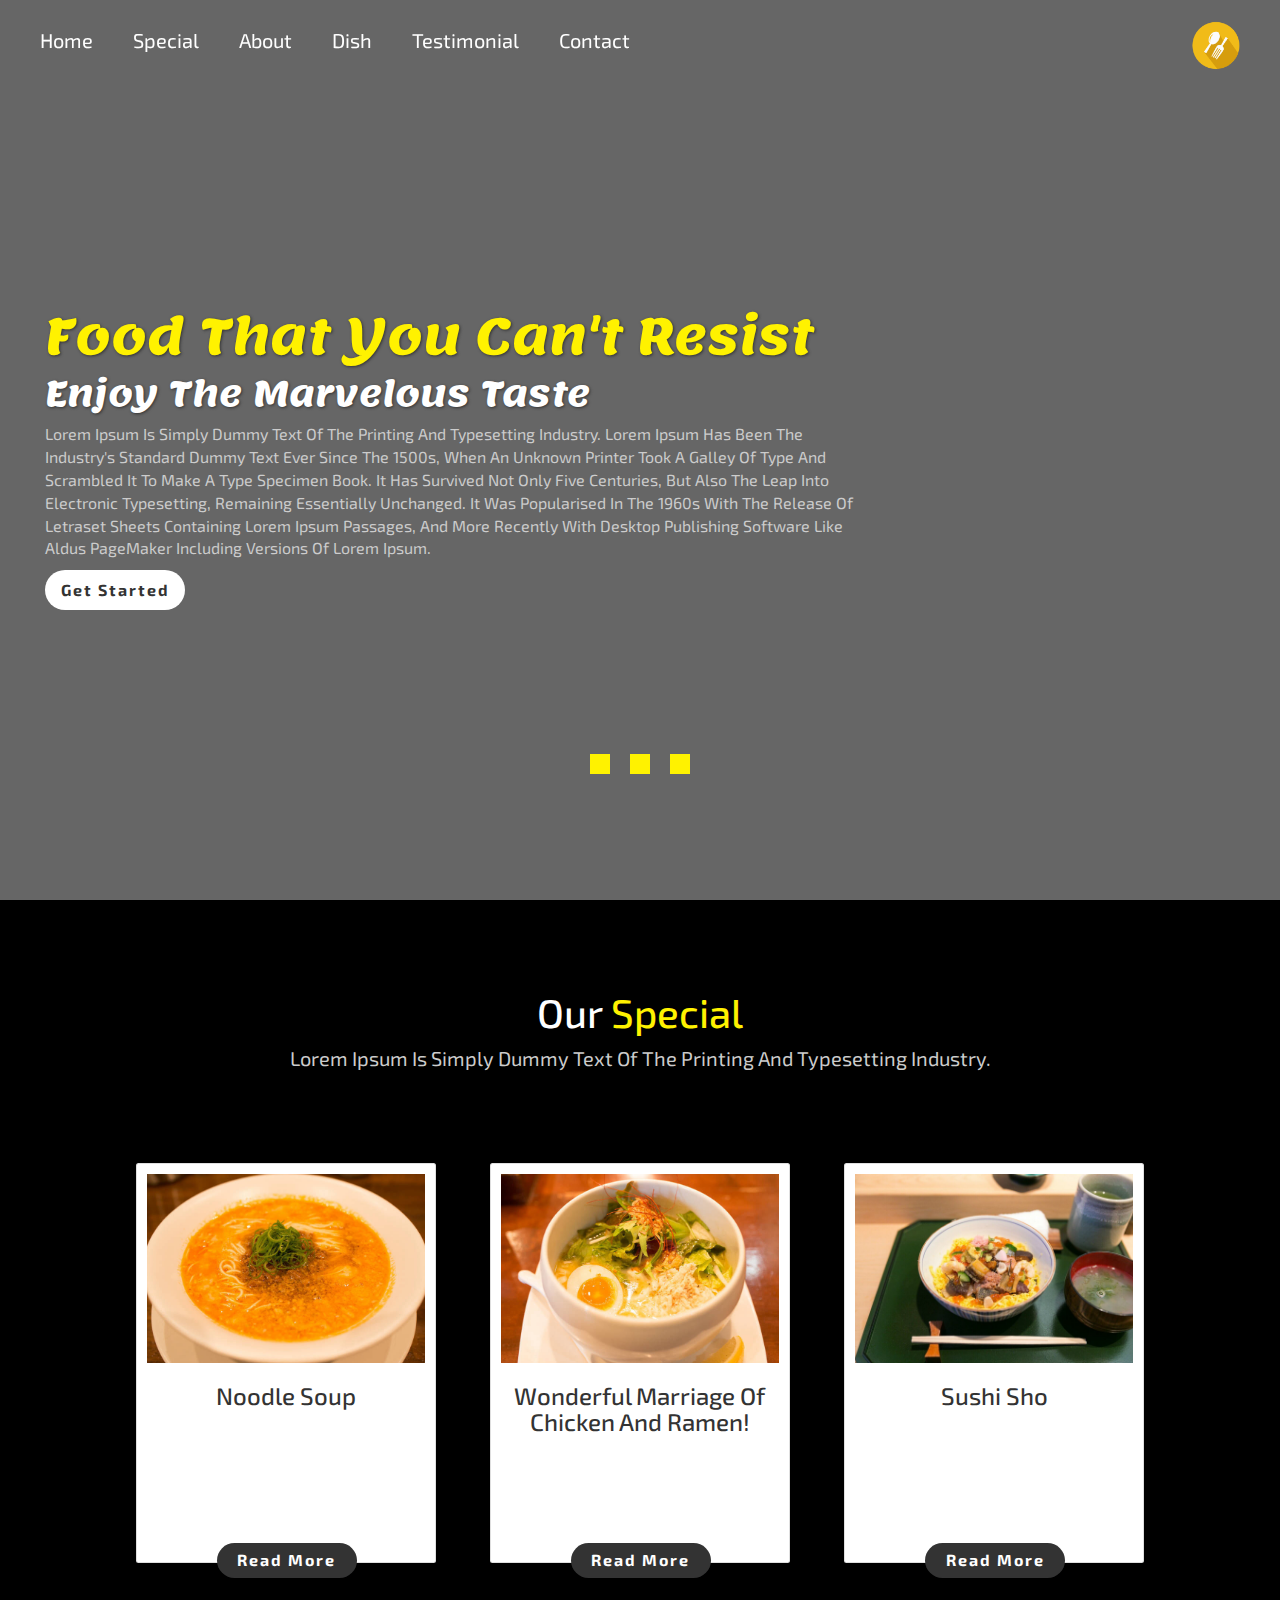
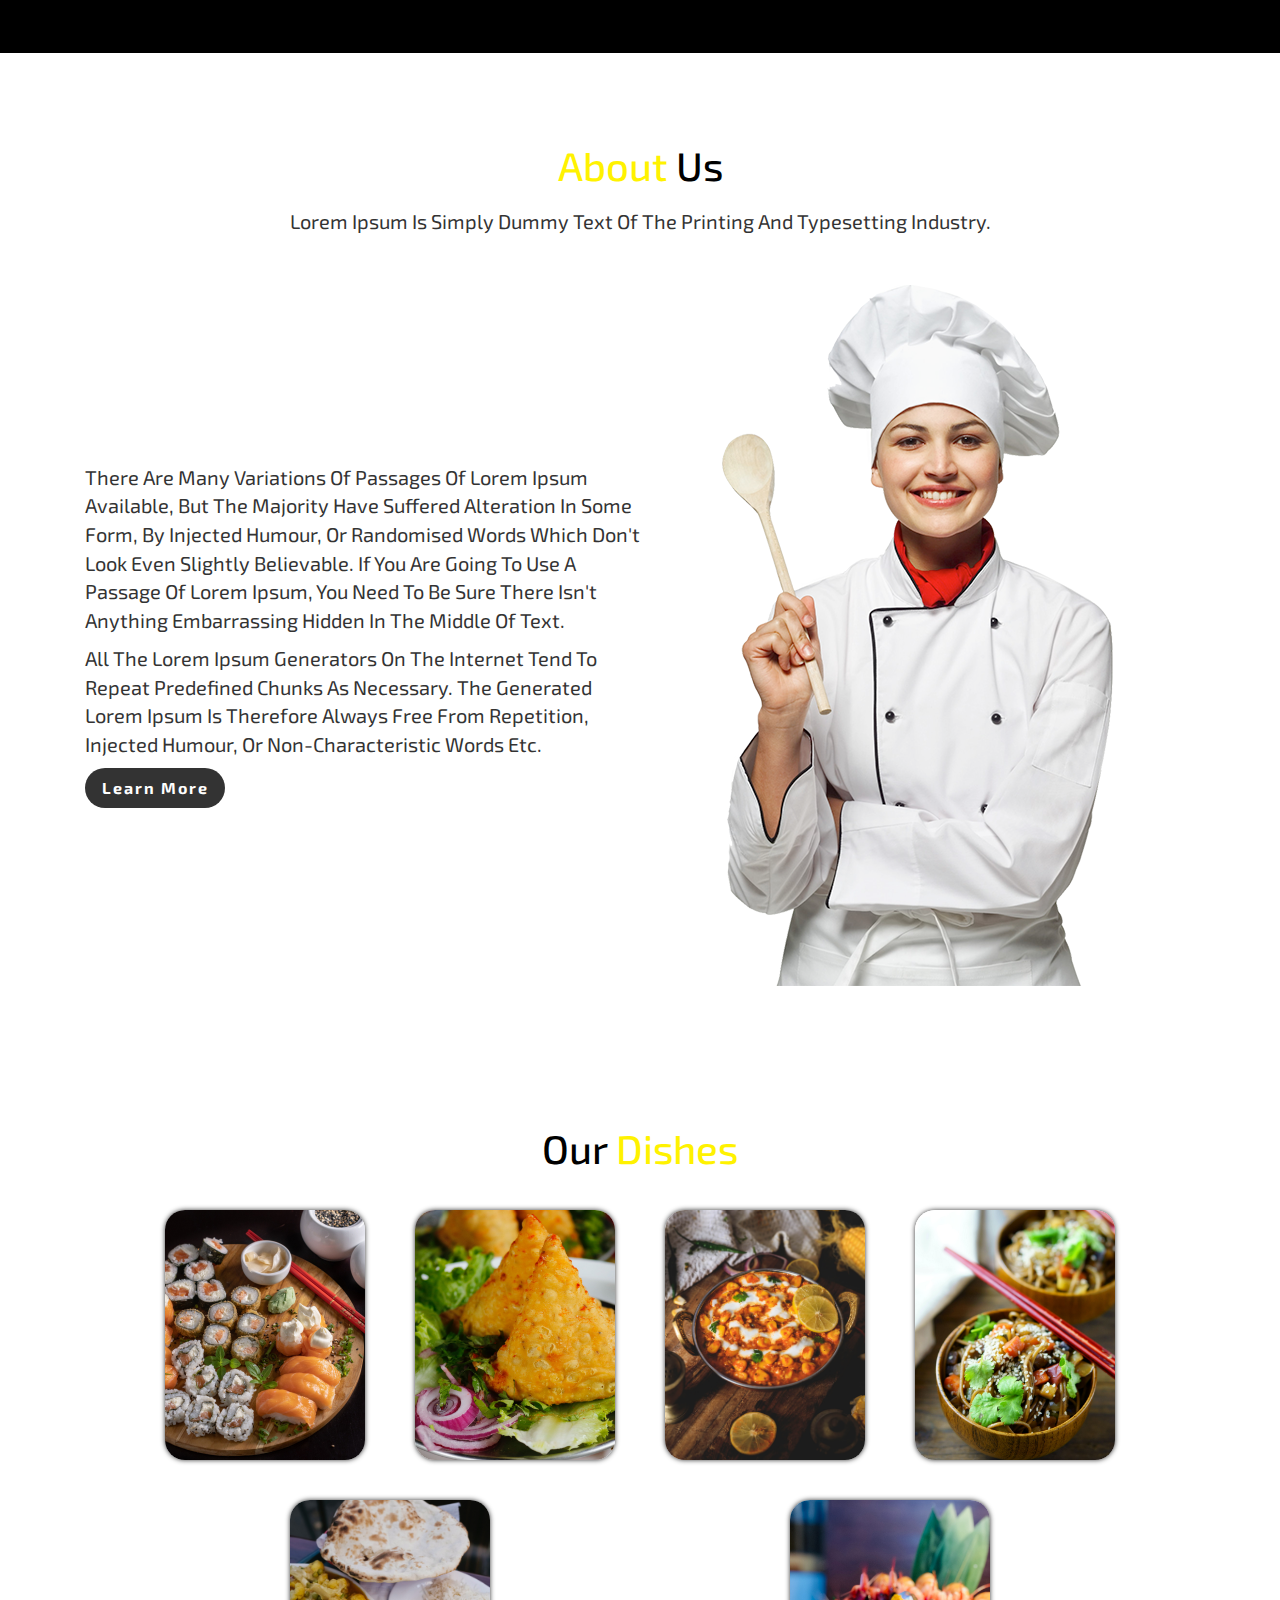
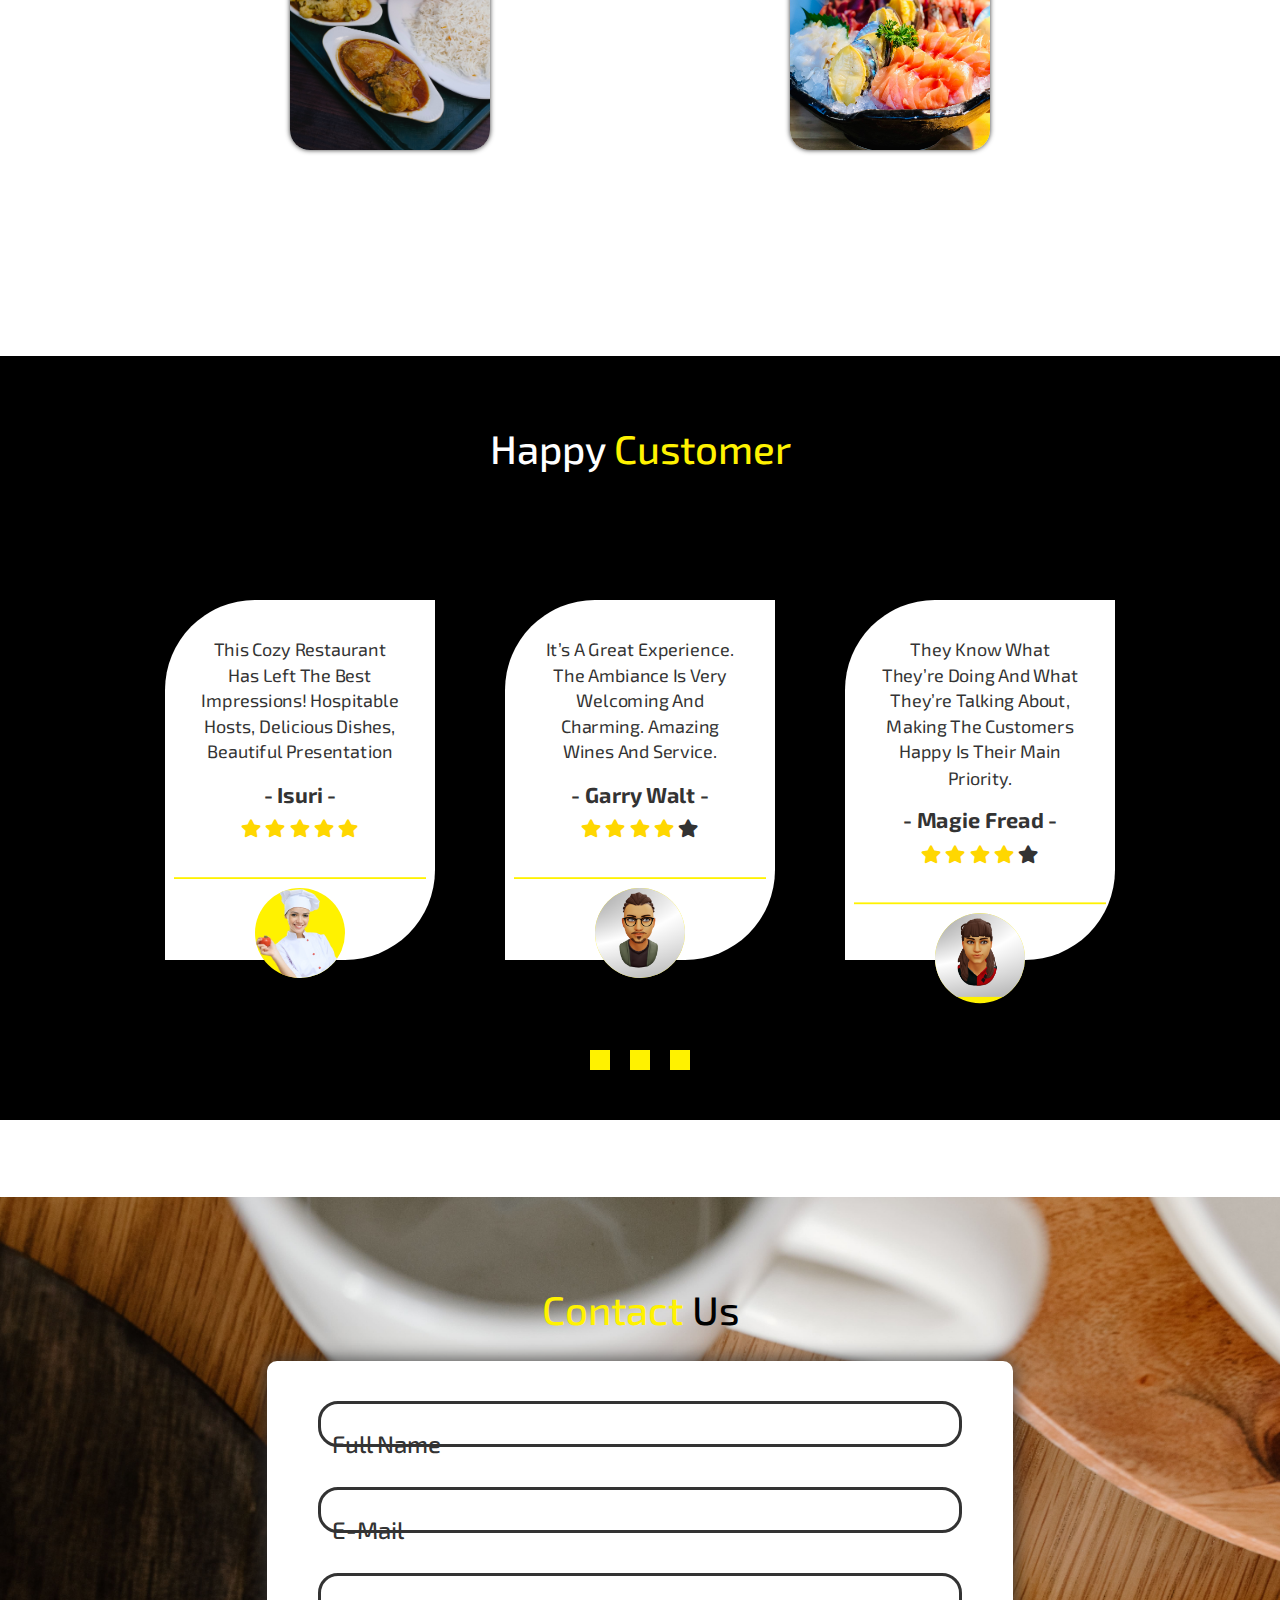
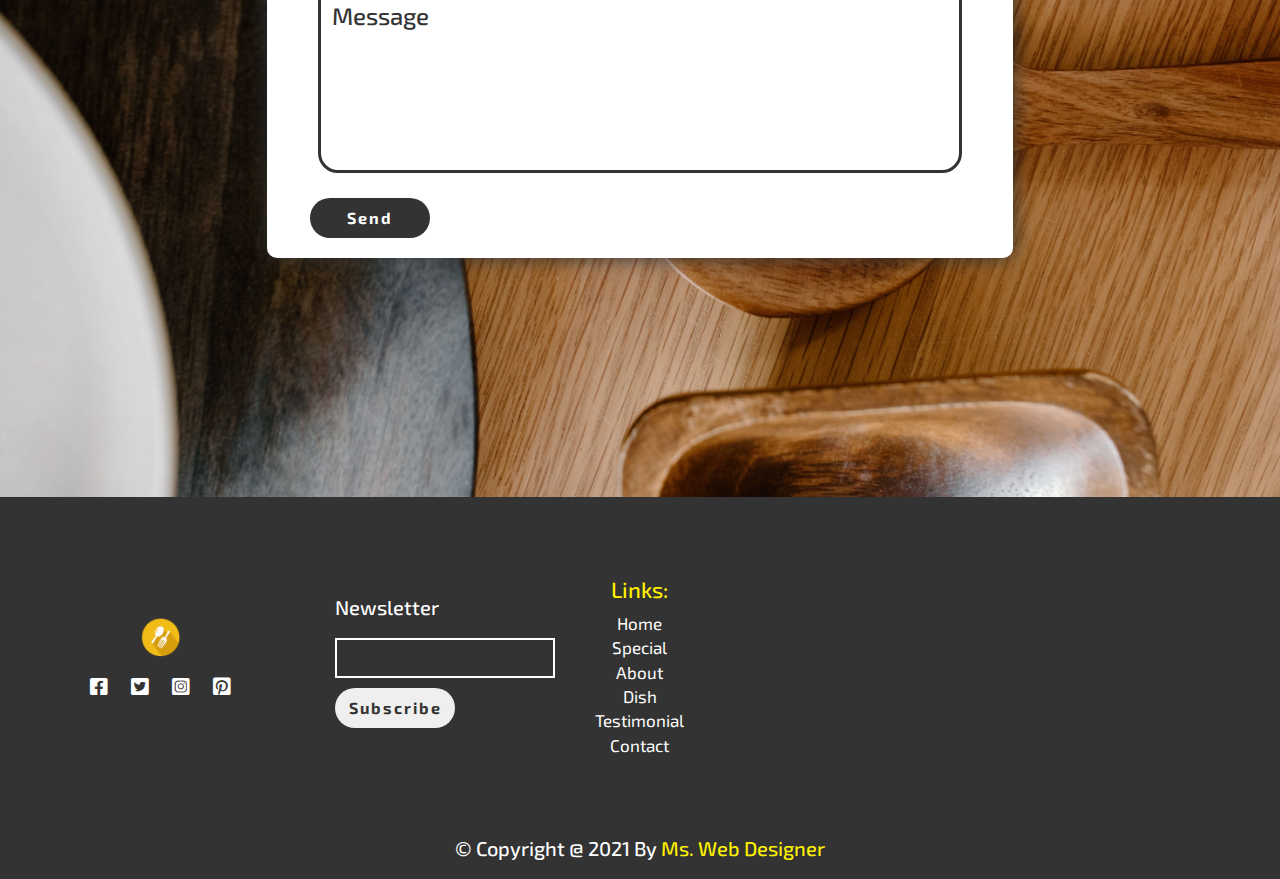
==== commit de582f14: "add rating fuction-stars" ====
--- a/index.html
+++ b/index.html
@@ -265,9 +265,8 @@
                 <div class="testi-info">
                     <div class="testi-text-area">
                         <p>
-                         All I can say is Thank you! You have been absolutely amazing. · OMG! I am blown away .
-                        </p>
-                        <h2><strong>- Isuri -</strong></h2>
+                            This cozy restaurant has left the best impressions! Hospitable hosts, delicious dishes, beautiful presentation                        
+                            <h3><strong>- Isuri -</strong></h3>
                         <p>
                             <i class="fa fa-star star-clr"></i>
                             <i class="fa fa-star star-clr"></i>
@@ -285,9 +284,8 @@
                 <div class="testi-info">
                     <div class="testi-text-area">
                         <p>
-                         All I can say is Thank you! You have been absolutely amazing. · OMG! I am blown away .
-                        </p>
-                        <h2><strong>- Garry Walt -</strong></h2>
+                            It’s a great experience. The ambiance is very welcoming and charming. Amazing wines and service.                        </p>
+                        <h3><strong>- Garry Walt -</strong></h3>
                         <p>
                             <i class="fa fa-star star-clr"></i>
                             <i class="fa fa-star star-clr"></i>
@@ -305,9 +303,8 @@
                 <div class="testi-info">
                     <div class="testi-text-area">
                         <p>
-                         All I can say is Thank you! You have been absolutely amazing. · OMG! I am blown away .
-                        </p>
-                        <h2><strong>- Magie Fread -</strong></h2>
+                            They know what they’re doing and what they’re talking about, making the customers happy is their main priority.                        </p>
+                        <h3><strong>- Magie Fread -</strong></h3>
                         <p>
                             <i class="fa fa-star star-clr"></i>
                             <i class="fa fa-star star-clr"></i>
@@ -390,7 +387,7 @@
         <a href="#" class="fab fa-instagram-square"></a>
         <a href="#" class="fab fa-pinterest-square"></a>
     </div>
-    
+    <div class="rw-ui-container"></div>
     </div>
     
     <div class="col-md-2 text-center text-md-left letter">
@@ -409,17 +406,26 @@
     <a href="#contact">contact</a>
     </div>
     
-    
     <div class="col-md-5" style="text-align: center; margin-top: 1.5rem;">
         <iframe src="https://www.google.com/maps/embed?pb=!1m16!1m12!1m3!1d209.93896721322216!2d139.75334179395935!3d35.70357707469773!2m3!1f0!2f0!3f0!3m2!1i1024!2i768!4f13.1!2m1!1srestaurants%20near%20Koraku%2C%20Bunkyo%20City%2C%20Tokyo!5e0!3m2!1sen!2sjp!4v1612946380350!5m2!1sen!2sjp" width="400" height="300" frameborder="0" style="border:0;" allowfullscreen="" aria-hidden="false" tabindex="0"></iframe></div>
     </div>
     
     <h1>&copy; copyright @ 2021 by <span>ms. web designer</span></h1>
-    
     </section>
     
     <!-- footer section ends  -->
-<script src="./js/script.js"></script>
-        <!-- <script src=""> -->
+    <script src="./js/script.js"></script>
+    <script src="./js/ratingwidget.js"></script>
+      
+    <!-- firebase config -->
+    <!-- The core Firebase JS SDK is always required and must be listed first -->
+    <script src="/__/firebase/8.2.6/firebase-app.js"></script>
+
+    <!-- TODO: Add SDKs for Firebase products that you want to use
+        https://firebase.google.com/docs/web/setup#available-libraries -->
+    <script src="/__/firebase/8.2.6/firebase-analytics.js"></script>
+    <!-- Initialize Firebase -->
+    <script src="/__/firebase/init.js"></script>
+    <!-- end firebase config -->
     </body>
 </html>